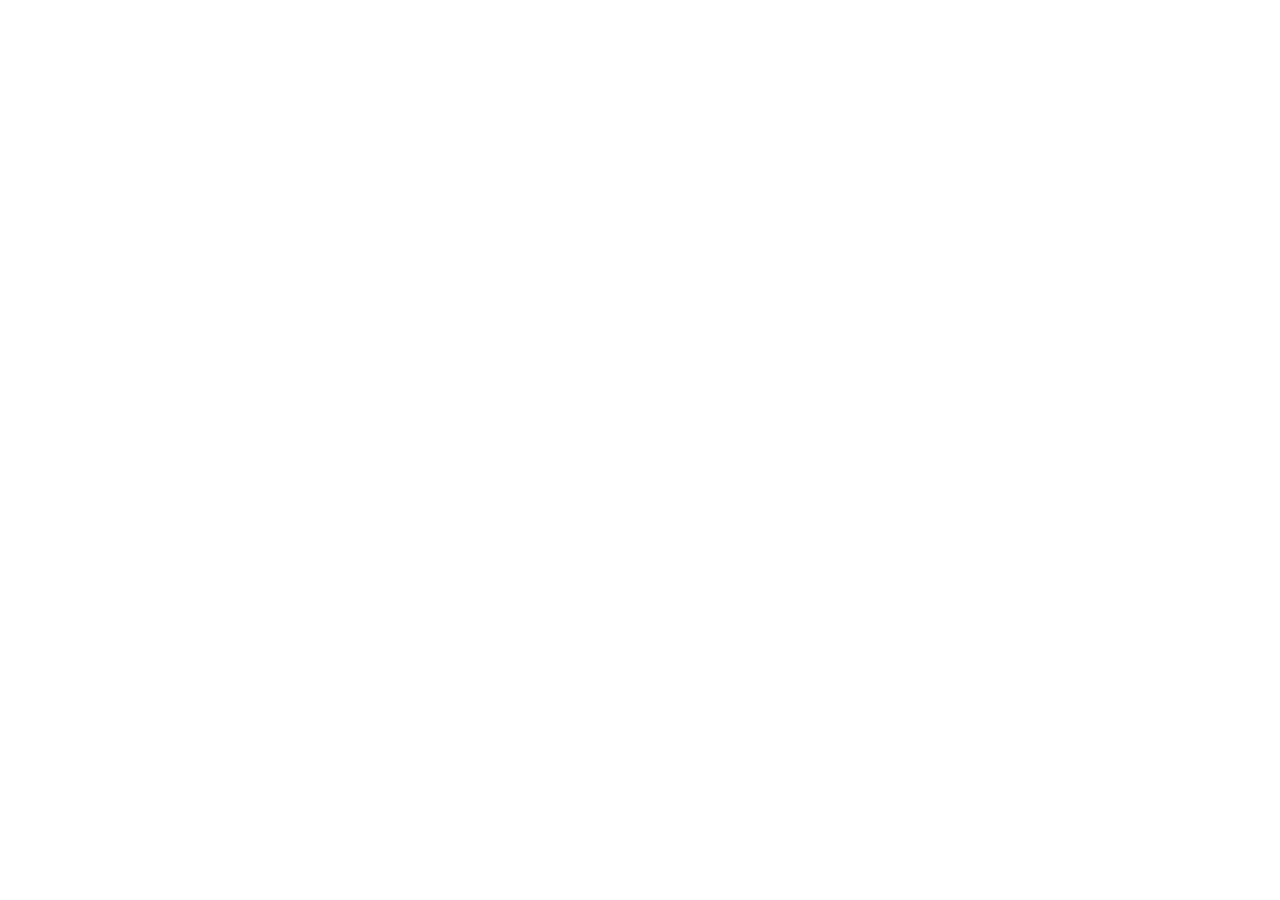
==== src/convy/pages/index.html @ 8018c2a0 "#51: put the index's switch in its header like the other pages" ====
<!doctype html>
<html lang="en">
<head>
<meta charset="utf-8">
<meta name="viewport" content="width=device-width, initial-scale=1">
<title>Runs · convy</title>
<link rel="icon" href="data:image/svg+xml,/*include icon.svg*/">
<style>
/*include base.css*/
.hint { color: var(--muted); font-size: 12.5px; margin: 12px 0 0; }
.group { margin-top: 14px; overflow: hidden; }
.ghead { display: grid; grid-template-columns: minmax(0, 220px) minmax(0, 1fr); gap: 16px; align-items: center; padding: 14px 16px; border-bottom: 1px solid var(--rule); }
.ghead h2 { margin: 0; font: 650 15px/1.3 var(--mono); overflow-wrap: anywhere; }
.sub { display: block; font-size: 12px; color: var(--muted); white-space: nowrap; font-weight: 400; }
.runs { min-width: 0; overflow-x: auto; }
.strip { display: flex; align-items: flex-end; gap: 3px; height: 30px; }
.strip .bar { flex: none; width: 10px; height: 30px; display: flex; align-items: flex-end; border-radius: 2px; background: var(--side); }
.strip .bar.now { outline: 1.5px solid var(--ink); outline-offset: 1px; }
.strip .fill { width: 100%; border-radius: 2px; }
.fill.passing, .key.passing { background: var(--pass); } .fill.flaky, .key.flaky { background: var(--flaky); }
.fill.failing, .key.failing { background: var(--fail); } .fill.none, .key.none { background: var(--none); }
.fill.unfinished { background: transparent; border: 1.5px solid var(--muted); min-height: 6px; }
.strip .brk { flex: none; width: 2px; height: 30px; margin: 0 3px; border-radius: 1px; background: var(--muted); }
.key.line { width: 2px; background: var(--muted); }
.trend { display: grid; grid-template-columns: 22ch 7ch max-content; align-items: end; gap: 0 8px; margin-top: 8px; font-size: 12px; color: var(--muted); white-space: nowrap; }
.trend.first { margin-top: 0; }
.trend .tl { display: contents; }
.trend .tv { color: var(--ink); text-align: right; font-variant-numeric: tabular-nums; }
.strip.thin, .strip.thin .bar, .strip.thin .brk { height: 18px; }
.strip.thin .bar { background: none; }
.strip.thin .fill.unfinished { min-height: 0; background: transparent; }
.fill.value { background: var(--muted); } .fill.cache { background: var(--cache); } .fill.stub { background: var(--rule); }
.group th { white-space: normal; }
.group td { white-space: nowrap; }
.group td.setup { white-space: nowrap; }
@media (max-width: 1100px) { .group td.setup { white-space: normal; overflow-wrap: anywhere; min-width: 11ch; } }
.group th, .group td { padding-left: 9px; padding-right: 9px; }
td.changed { color: var(--focus); } td.changed::before { content: "● "; font-size: 9px; vertical-align: 2px; }
.group tbody tr:last-child td { border-bottom: 0; }
.group .more { display: block; margin: 0; padding: 10px 16px; border-top: 1px solid var(--rule); }
.cmp { position: sticky; bottom: 12px; margin-top: 14px; display: flex; flex-wrap: wrap; align-items: center; gap: 10px; padding: 10px 14px; background: var(--side); border: 1px solid var(--focus); border-radius: 10px; }
.cmp:empty { display: none; }
.cmp code { font-family: var(--mono); background: var(--surface); padding: 3px 8px; border-radius: 6px; overflow-wrap: anywhere; }
@media (max-width: 700px) {
  .ghead { grid-template-columns: 1fr; }
  /* the labels and the legend stay in view as the bars scroll */
  .runs > div { width: max-content; min-width: 100%; }
  .trend { grid-template-columns: max-content; gap: 2px; }
  .trend .tl { display: flex; gap: 8px; position: sticky; left: 0; justify-self: start; }
  .runs .legend { position: sticky; left: 0; max-width: calc(100vw - 66px); }
}
</style>
<script>
/*include base.js*/
</script>
</head>
<body>
<div class="page">
  <header id="head"></header>
  <div id="groups"></div>
  <div class="cmp" id="compare" aria-live="polite"></div>
  <p class="hint" id="hint"></p>
</div>
<script>
// The index: runs grouped by agent, newest first, with a strip of each agent's runs.
const DATA = __DATA__;
const RUNS = 5, BARS = 40;
const RESULT = {passing: "all passed", flaky: "some", failing: "none", none: "no verdict"};
const opened = new Set();  // agents whose older runs show
let picked = [];  // the runs ticked to compare, in the order ticked

function header() {
  const total = DATA.agents.reduce((sum, group) => sum + group.rows.length, 0);
  return el("div", {className: "top"},
    el("div", {}, el("div", {className: "eyebrow"}, "CONVY"), el("h1", {}, "Runs"),
      el("p", {className: "meta"}, total ? `${plural(total, "run")} · ${plural(DATA.agents.length, "agent")}` : "No runs yet. Run convy run <agent> and they appear here.")),
    el("div", {className: "controls"}, statSwitch(draw), themeButton()));
}

// The agent's runs, newest left: a bar per run as high as its pass rate, coloured by its result,
// and a line where the setup changed; under them the same runs' time, tokens and cache share, each
// on its own scale from 0, the newest run's number beside it. The table under it holds the same facts.
function strip(group) {
  const rows = group.rows.slice(0, BARS);
  const lined = bars => bars.flatMap((bar, i) => i && rows[i - 1].changed.length ? [el("span", {className: "brk"}), bar] : [bar]);
  const passes = rows.map((row, i) => {
    const m = row.metrics, rate = m.rate;
    return el("span", {className: i ? "bar" : "bar now", title: `${row.run.short} · ${when(row.run.started)} · ${m.judged ? `${m.passed} of ${m.judged}` : "no verdict"}${STATUS[row.run.status] ? ` · ${STATUS[row.run.status]}` : ""}`},
      el("span", {className: `fill ${row.result}${row.run.status === "finished" ? "" : " unfinished"}`, style: `height: ${rate == null ? 3 : Math.max(3, rate * 30)}px`}));
  });
  const trend = (label, values, unit, fill) => {
    const top = Math.max(0, ...values.filter(v => v != null));
    return el("div", {className: "trend"}, el("span", {className: "tl"}, el("span", {}, label), el("span", {className: "tv"}, unit(values[0]))),
      el("div", {className: "strip thin"}, lined(rows.map((row, i) => el("span", {className: "bar", title: `${row.run.short} · ${when(row.run.started)} · ${label}: ${values[i] == null ? "not reported" : unit(values[i])}`},
        el("span", {className: values[i] == null ? "fill stub" : `fill ${fill}${row.run.status === "finished" ? "" : " unfinished"}`, style: `height: ${values[i] == null || !top ? 2 : Math.max(2, values[i] / top * 18)}px`}))))));
  };
  const shown = group.rows.length > BARS ? el("span", {}, `newest ${BARS} of ${group.rows.length}`) : null;
  const reported = rows.filter(row => row.metrics.cached != null).length;
  const legend = el("div", {className: "legend"}, Object.entries(RESULT).map(([result, word]) => el("span", {}, el("i", {className: `key ${result}`}), word)),
    el("span", {}, el("i", {className: "key line"}), "setup changed"), shown);
  return el("div", {className: "runs", tabindex: "-1"}, el("div", {"aria-hidden": "true"},
    el("div", {className: "trend first"}, el("span", {className: "tl"}, el("span", {}, "Pass rate"), el("span", {className: "tv"}, pct(rows[0].metrics.rate))), el("div", {className: "strip"}, lined(passes))),
    trend(`Time / answer · ${STAT[stat]}`, rows.map(row => chosen(row.metrics.seconds)), secs, "value"),
    trend(`Tokens / attempt · ${STAT[stat]}`, rows.map(row => chosen(row.metrics.tokens)), count, "value"),
    trend("From the cache", rows.map(row => row.metrics.cached), pct, "cache"),
    legend),
    el("span", {className: "sr-only"}, `From the cache: ${pct(rows[0].metrics.cached)} in the newest run; ${reported} of ${plural(rows.length, "run")} report it`));
}

// A setup cell: marked when it differs from the agent's previous run, which the next row holds.
const setupOf = (row, field) => field === "trust" && !row.run.trust ? "—" : String(row.run[field]);
function cell(row, older, field, text) {
  const base = ["user", "judge", "convy"].includes(field) ? "mono setup" : "mono";
  if (!row.changed.includes(field)) return el("td", {className: base}, text);
  const was = field === "scenarios" ? [row.added && `+${row.added}`, row.dropped && `−${row.dropped}`].filter(Boolean).join(" ") + " scenarios" : `was ${setupOf(older, field)}`;
  return el("td", {className: `${base} changed`, title: was}, text);
}

function line(group, row, older) {
  const run = row.run, m = row.metrics, state = STATUS[run.status];
  const box = el("input", {type: "checkbox", checked: picked.includes(row), "aria-label": `Compare run ${run.short}`, "data-id": run.id});
  box.addEventListener("change", () => pick(row, box.checked, run.id));
  return el("tr", {},
    el("td", {}, box),
    el("td", {}, el("a", {className: "mono", href: row.report}, el("strong", {}, run.short)), el("span", {className: "sub"}, when(run.started), state && ` · ${state}`)),
    el("td", {className: "mono"}, run.version || "—"),
    cell(row, older, "scenarios", `${run.scenarios} × ${run.k}`),
    cell(row, older, "user", run.user), cell(row, older, "judge", run.judge), cell(row, older, "convy", run.convy),
    group.trusted && cell(row, older, "trust", setupOf(row, "trust")),
    el("td", {className: "n"}, el("strong", {}, pct(m.rate)), el("span", {className: "sub"}, `${m.passed} of ${m.judged}${notTrusted(m.cut)}`)),
    el("td", {className: "n"}, secs(chosen(m.seconds))), el("td", {className: "n"}, count(chosen(m.tokens))), el("td", {className: "n"}, String(m.errors)));
}

function section(group) {
  const all = opened.has(group.agent), older = group.rows.length - RUNS;
  const rows = all ? group.rows : group.rows.slice(0, RUNS);
  const more = older > 0 && el("button", {className: "more", type: "button"}, all ? "Show fewer runs" : `Show ${plural(older, "older run")}`);
  if (more) more.addEventListener("click", () => { all ? opened.delete(group.agent) : opened.add(group.agent); draw(() => document.querySelector(`section[aria-label="${CSS.escape(group.agent)}"] .more`)); });
  const heads = [  // the last four hold numbers
    "", "Run", "Version", "Scenarios × attempts", "User", "Judge", "convy", group.trusted && "Trust", "Pass rate", `Time / answer · ${STAT[stat]}`, `Tokens / attempt · ${STAT[stat]}`, "Errors"].filter(h => h !== false);
  return el("section", {className: "panel group", "aria-label": group.agent},
    el("div", {className: "ghead"}, el("div", {}, el("h2", {}, group.agent), el("span", {className: "sub"}, `${plural(group.rows.length, "run")} · last ${when(group.rows[0].run.started)}`)), strip(group)),
    el("div", {className: "scroll"}, el("table", {},
      el("thead", {}, el("tr", {}, heads.map((h, i) => el("th", {className: i >= heads.length - 4 ? "n" : null, "aria-label": h || "Compare"}, h)))),
      el("tbody", {}, rows.map((row, i) => line(group, row, group.rows[i + 1]))))),
    more);
}

// Two ticked runs give the command that compares them, the older first; a third replaces the first.
function pick(row, on, id) {
  picked = picked.filter(r => r !== row);
  if (on) picked.push(row);
  if (picked.length > 2) picked.shift();
  draw(() => document.querySelector(`input[data-id="${CSS.escape(id)}"]`));
}
function compareBar() {
  const bar = document.getElementById("compare");
  if (picked.length < 2) return bar.replaceChildren();
  const [older, newer] = [...picked].sort((a, b) => b.order - a.order);
  const command = `convy compare ${older.run.id} ${newer.run.id}`;
  const code = el("code", {}, command);
  const copy = el("button", {className: "theme", type: "button"}, "Copy");
  copy.addEventListener("click", async () => {
    try { await navigator.clipboard.writeText(command); copy.textContent = "Copied"; setTimeout(() => { copy.textContent = "Copy"; }, 2000); }
    catch { getSelection().selectAllChildren(code); copy.textContent = "Select and copy"; setTimeout(() => { copy.textContent = "Copy"; }, 2000); }  // no clipboard here: the command is selected to copy by hand
  });
  bar.replaceChildren(el("span", {}, "Compare them:"), code, copy);
}

// Redraws everything, then puts back the sideways scroll and the focus (find() gives the element to focus).
function draw(find) {
  const groups = document.getElementById("groups");
  const left = [...groups.querySelectorAll(".scroll")].map(div => div.scrollLeft);
  groups.replaceChildren(...(DATA.agents.length ? DATA.agents.map(section) : [el("p", {className: "empty"}, "Nothing to list.")]));
  groups.querySelectorAll(".scroll").forEach((div, i) => { div.scrollLeft = left[i] || 0; });
  compareBar();
  if (find) find()?.focus();
}

document.getElementById("head").replaceChildren(header());
document.getElementById("hint").textContent = "Tick two runs to compare them, or run: convy compare <before> <after>";
draw();
</script>
</body>
</html>
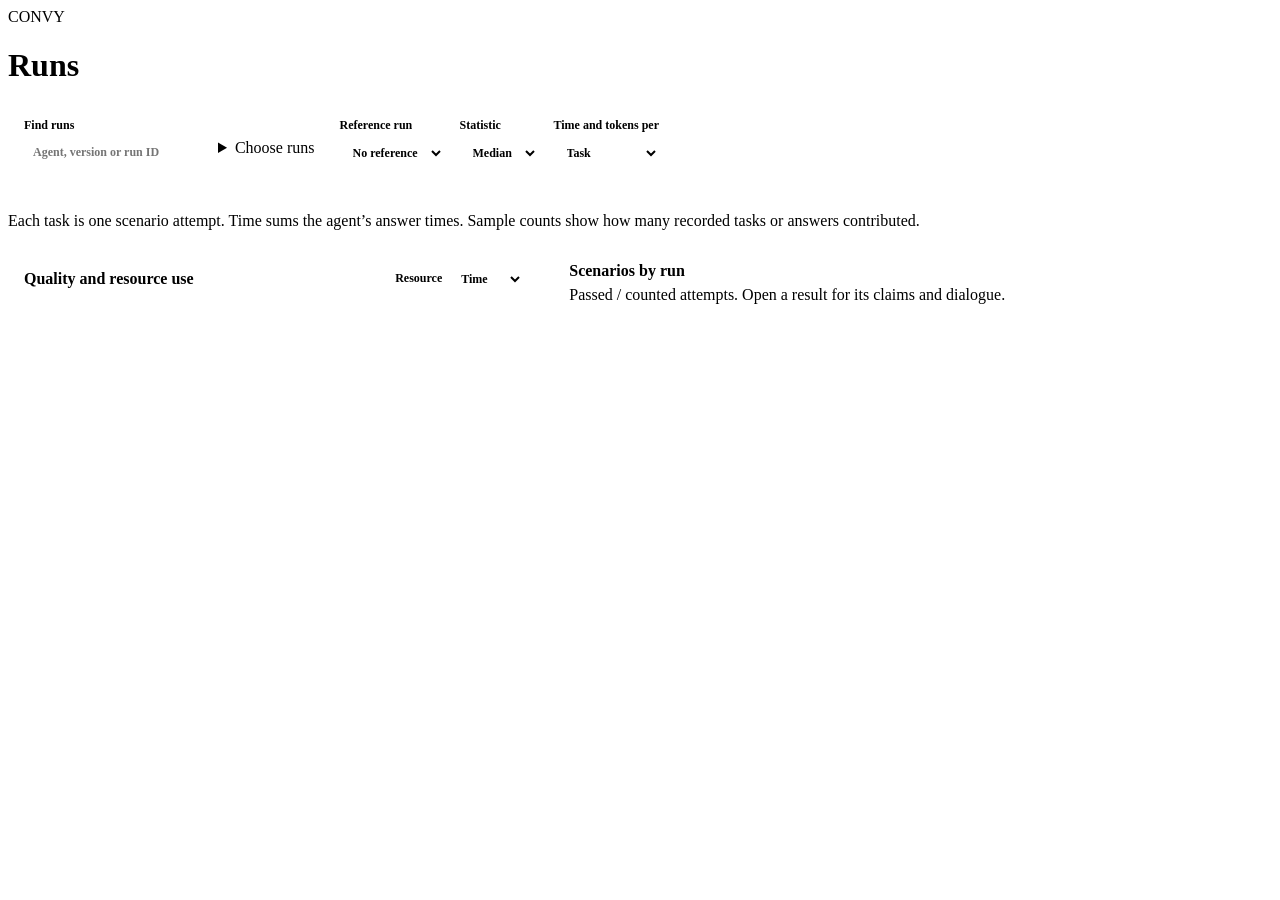
==== commit 5e495153: "#48: compare all runs in one report workspace" ====
--- a/src/convy/pages/index.html
+++ b/src/convy/pages/index.html
@@ -7,47 +7,69 @@
 <link rel="icon" href="data:image/svg+xml,/*include icon.svg*/">
 <style>
 /*include base.css*/
-.hint { color: var(--muted); font-size: 12.5px; margin: 12px 0 0; }
-.group { margin-top: 14px; overflow: hidden; }
-.ghead { display: grid; grid-template-columns: minmax(0, 220px) minmax(0, 1fr); gap: 16px; align-items: center; padding: 14px 16px; border-bottom: 1px solid var(--rule); }
-.ghead h2 { margin: 0; font: 650 15px/1.3 var(--mono); overflow-wrap: anywhere; }
-.sub { display: block; font-size: 12px; color: var(--muted); white-space: nowrap; font-weight: 400; }
-.runs { min-width: 0; overflow-x: auto; }
-.strip { display: flex; align-items: flex-end; gap: 3px; height: 30px; }
-.strip .bar { flex: none; width: 10px; height: 30px; display: flex; align-items: flex-end; border-radius: 2px; background: var(--side); }
-.strip .bar.now { outline: 1.5px solid var(--ink); outline-offset: 1px; }
-.strip .fill { width: 100%; border-radius: 2px; }
-.fill.passing, .key.passing { background: var(--pass); } .fill.flaky, .key.flaky { background: var(--flaky); }
-.fill.failing, .key.failing { background: var(--fail); } .fill.none, .key.none { background: var(--none); }
-.fill.unfinished { background: transparent; border: 1.5px solid var(--muted); min-height: 6px; }
-.strip .brk { flex: none; width: 2px; height: 30px; margin: 0 3px; border-radius: 1px; background: var(--muted); }
-.key.line { width: 2px; background: var(--muted); }
-.trend { display: grid; grid-template-columns: 22ch 7ch max-content; align-items: end; gap: 0 8px; margin-top: 8px; font-size: 12px; color: var(--muted); white-space: nowrap; }
-.trend.first { margin-top: 0; }
-.trend .tl { display: contents; }
-.trend .tv { color: var(--ink); text-align: right; font-variant-numeric: tabular-nums; }
-.strip.thin, .strip.thin .bar, .strip.thin .brk { height: 18px; }
-.strip.thin .bar { background: none; }
-.strip.thin .fill.unfinished { min-height: 0; background: transparent; }
-.fill.value { background: var(--muted); } .fill.cache { background: var(--cache); } .fill.stub { background: var(--rule); }
-.group th { white-space: normal; }
-.group td { white-space: nowrap; }
-.group td.setup { white-space: nowrap; }
-@media (max-width: 1100px) { .group td.setup { white-space: normal; overflow-wrap: anywhere; min-width: 11ch; } }
-.group th, .group td { padding-left: 9px; padding-right: 9px; }
-td.changed { color: var(--focus); } td.changed::before { content: "● "; font-size: 9px; vertical-align: 2px; }
-.group tbody tr:last-child td { border-bottom: 0; }
-.group .more { display: block; margin: 0; padding: 10px 16px; border-top: 1px solid var(--rule); }
-.cmp { position: sticky; bottom: 12px; margin-top: 14px; display: flex; flex-wrap: wrap; align-items: center; gap: 10px; padding: 10px 14px; background: var(--side); border: 1px solid var(--focus); border-radius: 10px; }
-.cmp:empty { display: none; }
-.cmp code { font-family: var(--mono); background: var(--surface); padding: 3px 8px; border-radius: 6px; overflow-wrap: anywhere; }
-@media (max-width: 700px) {
-  .ghead { grid-template-columns: 1fr; }
-  /* the labels and the legend stay in view as the bars scroll */
-  .runs > div { width: max-content; min-width: 100%; }
-  .trend { grid-template-columns: max-content; gap: 2px; }
-  .trend .tl { display: flex; gap: 8px; position: sticky; left: 0; justify-self: start; }
-  .runs .legend { position: sticky; left: 0; max-width: calc(100vw - 66px); }
+.toolbar, .panelhead { display: flex; flex-wrap: wrap; align-items: end; gap: 10px 16px; }
+.toolbar { padding: 12px 16px; }
+.toolbar label, .panelhead label { display: grid; gap: 3px; min-width: 0; color: var(--muted); font-size: 12px; font-weight: 600; }
+.toolbar select, .panelhead select, .toolbar input[type=search], .choose summary {
+  max-width: 100%; height: 34px; padding: 5px 9px; background: var(--surface); color: var(--ink);
+  border: 1px solid var(--rule); border-radius: 7px; font: 14px var(--sans);
+}
+#reference { max-width: min(280px, 100%); }
+summary, select { cursor: pointer; }
+a { color: var(--focus); text-underline-offset: 3px; }
+.choose { position: relative; }
+.choose summary { align-content: center; }
+.choices { position: absolute; z-index: 4; top: calc(100% + 4px); left: 0; width: max-content; max-width: min(420px, 76vw);
+  max-height: 320px; overflow: auto; padding: 8px; background: var(--surface); border: 1px solid var(--rule); border-radius: 8px; }
+.choices label { display: flex; align-items: baseline; padding: 4px; font: 13px var(--mono); overflow-wrap: anywhere; cursor: pointer; color: var(--ink); }
+input[type=checkbox] { accent-color: var(--focus); }
+#scope { margin: 14px 0 7px; font-size: 13px; color: var(--muted); }
+.runlist { overflow: hidden; }
+.runlist td { white-space: nowrap; font-variant-numeric: tabular-nums; }
+.runlist small, .matrix small { display: block; font-size: 12px; color: var(--muted); font-weight: 400; }
+thead { background: var(--side); }
+tbody tr:last-child > * { border-bottom: 0; }
+th button { padding: 3px 0; background: transparent; border: 0; cursor: pointer; font: inherit; color: inherit; }
+th button:hover { text-decoration: underline; }
+th[aria-sort] button { color: var(--ink); }
+.runlist .identity { white-space: normal; min-width: 135px; overflow-wrap: anywhere; }
+.identity a { font: 650 14px var(--mono); }
+.identity small { font-family: var(--mono); }
+.runlist .refrow { box-shadow: inset 3px 0 var(--focus); }
+.setup dl { margin: 6px 0 0; font-size: 12px; display: grid; grid-template-columns: max-content minmax(90px,1fr); gap: 2px 8px; }
+.setup dt { color: var(--muted); }
+.setup dd { margin: 0; white-space: normal; overflow-wrap: anywhere; }
+.runlist .reason { white-space: normal; min-width: 14ch; max-width: 24ch; }
+.panels { display: grid; grid-template-columns: minmax(300px, .85fr) minmax(0, 1.15fr); gap: 14px; align-items: start; margin-top: 18px; }
+.panels section { min-width: 0; overflow: hidden; }
+.panelhead { align-items: center; justify-content: space-between; padding: 14px 16px 6px; }
+.panelhead h2 { font-size: 16px; margin: 0; }
+.panelhead label { display: flex; align-items: center; gap: 6px; }
+.panels .hint { margin: 0; padding: 0 16px 10px; }
+#plot svg { display: block; width: 100%; height: 218px; }
+#plot line { stroke: var(--rule); }
+#plot text { fill: var(--muted); font: 12px var(--sans); }
+#plot .point { fill: var(--focus); stroke: var(--surface); stroke-width: 1.5; }
+#plot .refpoint { fill: var(--surface); stroke: var(--focus); stroke-width: 2.5; }
+#plot a:focus .point, #plot a:hover .point { stroke: var(--ink); stroke-width: 3; }
+#plot .idlabel { font: 11px var(--mono); fill: var(--ink); paint-order: stroke; stroke: var(--surface); stroke-width: 3; }
+.matrix tbody th, .matrix thead th:first-child { position: sticky; left: 0; z-index: 1; background: var(--surface); border-right: 1px solid var(--rule); }
+.matrix tbody th { font-family: var(--mono); color: var(--ink); white-space: normal; overflow-wrap: anywhere; min-width: 120px; max-width: 240px; }
+.matrix td { padding: 5px; text-align: center; font-variant-numeric: tabular-nums; }
+.matrix thead th:not(:first-child) { text-align: center; }
+.cell { display: block; min-width: 82px; padding: 4px 6px; border-radius: 5px; font-weight: 600; text-decoration: none; }
+.cell:hover { text-decoration: underline; }
+.cell.passing { background: var(--pass-bg); color: var(--pass); }
+.cell.failing { background: var(--fail-bg); color: var(--fail); }
+.cell.flaky { background: var(--flaky-bg); color: var(--flaky); }
+.cell.none { background: var(--none-bg); color: var(--none); }
+.empty { margin: 0; }
+@media (max-width: 960px) { .panels { grid-template-columns: minmax(0, 1fr); } }
+@media (max-width: 600px) {
+  .toolbar { gap: 8px; }
+  .toolbar > label { flex: 1 1 135px; }
+  .toolbar input[type=search] { width: 100%; }
+  .choices { position: static; }
 }
 </style>
 <script>
@@ -55,131 +77,240 @@
 </script>
 </head>
 <body>
-<div class="page">
-  <header id="head"></header>
-  <div id="groups"></div>
-  <div class="cmp" id="compare" aria-live="polite"></div>
-  <p class="hint" id="hint"></p>
-</div>
+<main class="page">
+  <header class="top">
+    <div><div class="eyebrow">CONVY</div><h1>Runs</h1><p id="summary" class="meta"></p></div>
+    <div id="theme"></div>
+  </header>
+  <div id="workspace">
+    <div class="toolbar panel" aria-label="Workspace settings" role="group">
+      <label>Find runs<input id="search" type="search" placeholder="Agent, version or run ID"></label>
+      <details class="choose" id="choose"><summary>Choose runs</summary><div class="choices" id="choices"></div></details>
+      <label>Reference run<select id="reference"><option value="">No reference</option></select></label>
+      <label>Statistic<select id="stat"><option value="p50">Median</option><option value="mean">Mean</option></select></label>
+      <label>Time and tokens per<select id="unit"><option value="task">Task</option><option value="answer">Answer</option></select></label>
+    </div>
+    <p id="scope" role="status"></p>
+    <div class="runlist panel"><div class="scroll" tabindex="0" role="region" aria-label="Run measurements"><table aria-label="Run measurements"><thead id="columns"></thead><tbody id="rows"></tbody></table></div></div>
+    <p class="hint">Each task is one scenario attempt. Time sums the agent’s answer times. Sample counts show how many recorded tasks or answers contributed.</p>
+    <div class="panels">
+      <section class="panel" aria-labelledby="plothead">
+        <div class="panelhead"><h2 id="plothead">Quality and resource use</h2>
+          <label>Resource<select id="resource"><option value="seconds">Time</option><option value="tokens">Tokens</option></select></label></div>
+        <p class="hint" id="plotnote"></p>
+        <div id="plot"></div>
+      </section>
+      <section class="panel" aria-labelledby="matrixhead">
+        <div class="panelhead"><h2 id="matrixhead">Scenarios by run</h2></div>
+        <p class="hint">Passed / counted attempts. Open a result for its claims and dialogue.</p>
+        <div class="scroll" tabindex="0" role="region" aria-label="Scenario results"><table class="matrix" id="matrix" aria-label="Scenario results by run"></table></div>
+      </section>
+    </div>
+  </div>
+</main>
 <script>
-// The index: runs grouped by agent, newest first, with a strip of each agent's runs.
 const DATA = __DATA__;
-const RUNS = 5, BARS = 40;
-const RESULT = {passing: "all passed", flaky: "some", failing: "none", none: "no verdict"};
-const opened = new Set();  // agents whose older runs show
-let picked = [];  // the runs ticked to compare, in the order ticked
+const $ = id => document.getElementById(id);
+const rows = DATA.rows;
+const excluded = new Set();
+const identity = row => [row.run.agent, row.run.version, row.run.short].filter(Boolean).join(" · ");
+const number = new Intl.NumberFormat("en", {maximumSignificantDigits: 8});
+const planned = row => row.run.scenarios * row.run.k;
+const unit = () => $("unit").value;
+const statistic = () => $("stat").selectedOptions[0].text;
+function spread(row, metric) {
+  if (metric === "tools") return row.numbers.tool_calls;
+  return row.numbers[(unit() === "task" ? "attempt_" : "") + metric];
+}
+const value = (row, metric) => spread(row, metric)?.[$("stat").value] ?? null;
+function measurement(row, metric) {
+  const data = spread(row, metric), n = value(row, metric);
+  const population = metric === "tools" ? "task" : unit();
+  const total = population === "task" ? row.numbers.attempts : row.numbers.seconds?.n ?? 0;
+  return el("td", {className: "n"}, el("strong", {title: n == null ? "No measurements" : String(n)},
+    n == null ? "—" : number.format(n) + (metric === "seconds" ? " s" : "")),
+    el("small", {}, `${data?.n ?? 0}/${plural(total, population)}`));
+}
+function setupCell(row) {
+  return el("td", {className: "setup"}, el("details", {},
+    el("summary", {}, `Setup ${row.setup + 1}`),
+    el("dl", {}, Object.entries(DATA.setups[row.setup]).map(([name, n]) => [el("dt", {}, name), el("dd", {}, n === "" ? "Not recorded" : String(n))]))),
+    el("small", {}, `${plural(row.run.scenarios, "scenario")} × ${row.run.k}`));
+}
 
-function header() {
-  const total = DATA.agents.reduce((sum, group) => sum + group.rows.length, 0);
-  return el("div", {className: "top"},
-    el("div", {}, el("div", {className: "eyebrow"}, "CONVY"), el("h1", {}, "Runs"),
-      el("p", {className: "meta"}, total ? `${plural(total, "run")} · ${plural(DATA.agents.length, "agent")}` : "No runs yet. Run convy run <agent> and they appear here.")),
-    el("div", {className: "controls"}, statSwitch(draw), themeButton()));
+function difference(row, reference) {
+  if (row === reference) return "Reference";
+  const setup = DATA.setups[row.setup], base = DATA.setups[reference.setup];
+  const changed = Object.keys(setup).filter(key => setup[key] !== base[key]);
+  if (changed.length) return "Different " + changed.map(key => key.toLowerCase()).join(", ");
+  if (!row.quality_ready || !reference.quality_ready) return "Incomplete evaluation";
+  if (row.rate == null || reference.rate == null) return "No verdict";
+  const points = (row.rate - reference.rate) * 100;
+  return (points > 0 ? "+" : "") + number.format(points) + " pp";
 }
 
-// The agent's runs, newest left: a bar per run as high as its pass rate, coloured by its result,
-// and a line where the setup changed; under them the same runs' time, tokens and cache share, each
-// on its own scale from 0, the newest run's number beside it. The table under it holds the same facts.
-function strip(group) {
-  const rows = group.rows.slice(0, BARS);
-  const lined = bars => bars.flatMap((bar, i) => i && rows[i - 1].changed.length ? [el("span", {className: "brk"}), bar] : [bar]);
-  const passes = rows.map((row, i) => {
-    const m = row.metrics, rate = m.rate;
-    return el("span", {className: i ? "bar" : "bar now", title: `${row.run.short} · ${when(row.run.started)} · ${m.judged ? `${m.passed} of ${m.judged}` : "no verdict"}${STATUS[row.run.status] ? ` · ${STATUS[row.run.status]}` : ""}`},
-      el("span", {className: `fill ${row.result}${row.run.status === "finished" ? "" : " unfinished"}`, style: `height: ${rate == null ? 3 : Math.max(3, rate * 30)}px`}));
+const order = {key: "started", direction: -1};
+const sortValues = {
+  run: row => identity(row),
+  started: row => Date.parse(row.run.started),
+  progress: row => row.numbers.attempts / (planned(row) || 1),
+  rate: row => row.rate,
+  seconds: row => value(row, "seconds"),
+  tokens: row => value(row, "tokens"),
+  tools: row => value(row, "tools"),
+  setup: row => row.setup + 1,
+};
+function sortRows(a, b) {
+  const get = sortValues[order.key], x = get(a), y = get(b);
+  if (x == null || y == null) return Number(x == null) - Number(y == null);
+  return order.direction * (typeof x === "string" ? x.localeCompare(y) : x - y);
+}
+function sortHead(key, name) {
+  const active = key === order.key;
+  const button = el("button", {type: "button", "data-sort": key}, name,
+    active && el("span", {"aria-hidden": "true"}, order.direction > 0 ? " ↑" : " ↓"));
+  button.onclick = () => {
+    order.direction = active ? -order.direction : key === "started" || key === "rate" ? -1 : 1;
+    order.key = key;
+    draw();
+    $("columns").querySelector(`[data-sort="${key}"]`).focus();
+  };
+  return el("th", {scope: "col", className: ["rate","progress","seconds","tokens","tools"].includes(key) ? "n" : "",
+    "aria-sort": active ? (order.direction > 0 ? "ascending" : "descending") : null}, button);
+}
+function table(list, reference) {
+  const columns = [sortHead("run","Run"), sortHead("started","Started"), sortHead("progress","Progress"),
+    sortHead("rate","Passed"), reference && el("th", {scope: "col"}, "Observed difference"),
+    sortHead("seconds", `Time / ${unit()}`), sortHead("tokens", `Tokens / ${unit()}`), sortHead("tools","Tools / task"), sortHead("setup","Evaluation")];
+  $("columns").replaceChildren(el("tr", {}, columns));
+  $("rows").replaceChildren(...list.map(row => el("tr", {className: row === reference ? "refrow" : ""},
+    el("td", {className: "identity"}, el("a", {href: row.report, title: row.run.id, "aria-label": `Open report for ${identity(row)}`}, row.run.agent),
+      el("small", {}, [row.run.version, row.run.short].filter(Boolean).join(" · "))),
+    el("td", {}, el("time", {dateTime: row.run.started, title: row.run.started}, when(row.run.started)),
+      el("small", {}, row.run.status)),
+    el("td", {className: "n"}, `${row.numbers.attempts}/${planned(row)}`, el("small", {}, "recorded"),
+      row.errors > 0 && el("small", {}, plural(row.errors, "error")),
+      row.run.unreadable > 0 && el("small", {}, `${row.run.unreadable} unreadable`)),
+    el("td", {className: "n"}, el("strong", {}, pct(row.rate)), el("small", {}, `${row.passed}/${row.judged} counted`)),
+    reference && el("td", {className: "reason"}, difference(row, reference)),
+    ...["seconds","tokens","tools"].map(metric => measurement(row, metric)), setupCell(row))));
+  if (!list.length) $("rows").append(el("tr", {}, el("td", {colSpan: columns.filter(Boolean).length, className: "empty"}, "No runs in scope. Clear the search or include a run.")));
+}
+
+function svg(tag, attrs, text) {
+  const node = document.createElementNS("http://www.w3.org/2000/svg", tag);
+  for (const [key, val] of Object.entries(attrs)) node.setAttribute(key, val);
+  if (text != null) node.textContent = text;
+  return node;
+}
+function scatter(list, reference) {
+  const key = $("resource").value, time = key === "seconds";
+  const points = list.filter(row => row.rate != null && value(row, key) != null);
+  const label = `${statistic()} ${time ? "time (s)" : "tokens"} / ${unit()}`;
+  const caption = [`${points.length} of ${plural(list.length, "run")} measured`];
+  if (points.includes(reference)) caption.push("Outlined point = reference");
+  $("plotnote").textContent = caption.join(" · ");
+  if (!points.length) {
+    $("plot").replaceChildren(el("p", {className: "empty"}, "No run in scope has both a verdict and this measurement."));
+    return;
+  }
+  const width = $("plot").clientWidth, left = 51, right = width - 30;
+  const scale = axis(points.reduce((top, row) => Math.max(top, value(row, key)), 0));
+  const x = n => left + (right - left) * n / (scale.top || 1), y = rate => 163 - 130 * rate;
+  const graph = svg("svg", {viewBox: `0 0 ${width} 218`, role: "group", "aria-label": `Passing attempts versus ${label}`});
+  graph.append(svg("text", {x: left, y: 17}, "Passing attempts"));
+  for (const p of [0, .25, .5, .75, 1]) {
+    graph.append(svg("line", {x1: left, x2: right, y1: y(p), y2: y(p)}),
+      svg("text", {x: left - 8, y: y(p) + 4, "text-anchor": "end"}, pct(p)));
+  }
+  for (const tick of scale.ticks) {
+    graph.append(svg("line", {x1: x(tick), x2: x(tick), y1: y(0), y2: y(0) + 4}),
+      svg("text", {x: x(tick), y: 184, "text-anchor": "middle"}, number.format(tick)));
+  }
+  graph.append(svg("text", {x: (left + right) / 2, y: 205, "text-anchor": "middle"}, label));
+  const labels = [];
+  for (const row of points) {
+    const n = value(row, key), cx = x(n), cy = y(row.rate);
+    const description = `${identity(row)} · ${row.passed}/${row.judged} passed · ${label} ${number.format(n)}`;
+    const link = svg("a", {href: row.report, "aria-label": description});
+    link.append(svg("title", {}, description), svg("circle", {cx, cy, r: row === reference ? 8 : 5,
+      class: row === reference ? "point refpoint" : "point"}));
+    // Keep overlapping points at their measured coordinates. Every value also has a table row.
+    const span = row.run.short.length * 7 + 8;
+    const lx = cx + span > right ? cx - span : cx + 8;
+    if (labels.every(([a, b, h]) => Math.abs(h - cy) > 14 || a > lx + span || b < lx)) {
+      link.append(svg("text", {x: lx, y: cy - 6, class: "idlabel"}, row.run.short));
+      labels.push([lx, lx + span, cy]);
+    }
+    graph.append(link);
+  }
+  $("plot").replaceChildren(graph);
+}
+function matrix(list) {
+  const scenarios = new Map();
+  for (const row of list) {
+    for (const cell of row.scenarios) {
+      if (!scenarios.has(cell.id)) scenarios.set(cell.id, new Map());
+      scenarios.get(cell.id).set(row, cell);
+    }
+  }
+  const headings = list.map(row => el("th", {scope: "col"}, row.run.short,
+    el("small", {}, [row.run.agent, row.run.version].filter(Boolean).join(" · "))));
+  const head = el("thead", {}, el("tr", {}, el("th", {scope: "col"}, "Scenario"), headings));
+  const body = el("tbody");
+  for (const id of [...scenarios.keys()].sort()) {
+    const cells = scenarios.get(id);
+    const edited = new Set([...cells.values()].map(cell => cell.revision)).size > 1;
+    body.append(el("tr", {}, el("th", {scope: "row"}, id),
+      list.map(row => {
+        const c = cells.get(row);
+        if (!c) return el("td", {className: "muted"}, "Absent");
+        const result = !c.judged ? "none" : !c.passed ? "failing" : c.passed === c.judged ? "passing" : "flaky";
+        const outcome = c.judged ? `${c.passed}/${c.judged}` : "No verdict";
+        return el("td", {}, el("a", {className: "cell " + result, href: row.report + "#" + new URLSearchParams({id}),
+          "aria-label": `${id}, ${identity(row)}, ${outcome}, ${c.recorded} recorded${edited ? ", revision " + c.revision : ""}`},
+          outcome, edited && el("small", {}, `Revision ${c.revision}`),
+          c.recorded < row.run.k && el("small", {}, `${c.recorded}/${row.run.k} recorded`)));
+      })));
+  }
+  if (!scenarios.size) body.append(el("tr", {}, el("td", {className: "empty", colSpan: list.length + 1}, "No scenarios in scope.")));
+  $("matrix").replaceChildren(head, body);
+}
+
+let shown = [], reference = null;
+function draw() {
+  const query = $("search").value.trim().toLowerCase();
+  shown = rows.filter(row => !excluded.has(row) && [identity(row), row.run.id].join(" ").toLowerCase().includes(query)).sort(sortRows);
+  reference = shown.find(row => row.report === $("reference").value);
+  const setupCount = new Set(shown.map(row => row.setup)).size;
+  $("scope").textContent = `${shown.length} of ${plural(rows.length, "run")} in scope · ${plural(setupCount, "recorded setup")}`
+    + ($("reference").value && !reference ? " · Reference is outside this scope" : "");
+  table(shown, reference);
+  scatter(shown, reference);
+  matrix(shown);
+}
+$("theme").append(themeButton());
+$("summary").textContent = rows.length
+  ? `${plural(rows.length, "run")} · ${plural(new Set(rows.map(row => row.run.agent)).size, "agent")}`
+  : "No runs yet. Run convy run <agent> to record the first one.";
+$("workspace").hidden = !rows.length;
+if (rows.length) {
+  for (const row of rows) {
+    const use = el("input", {type: "checkbox", checked: true});
+    use.onchange = () => { if (use.checked) excluded.delete(row); else excluded.add(row); draw(); };
+    $("choices").append(el("label", {}, use, identity(row)));
+    $("reference").append(el("option", {value: row.report}, identity(row)));
+  }
+  $("choose").addEventListener("keydown", e => {
+    if (e.key === "Escape") { $("choose").open = false; $("choose").querySelector("summary").focus(); }
   });
-  const trend = (label, values, unit, fill) => {
-    const top = Math.max(0, ...values.filter(v => v != null));
-    return el("div", {className: "trend"}, el("span", {className: "tl"}, el("span", {}, label), el("span", {className: "tv"}, unit(values[0]))),
-      el("div", {className: "strip thin"}, lined(rows.map((row, i) => el("span", {className: "bar", title: `${row.run.short} · ${when(row.run.started)} · ${label}: ${values[i] == null ? "not reported" : unit(values[i])}`},
-        el("span", {className: values[i] == null ? "fill stub" : `fill ${fill}${row.run.status === "finished" ? "" : " unfinished"}`, style: `height: ${values[i] == null || !top ? 2 : Math.max(2, values[i] / top * 18)}px`}))))));
-  };
-  const shown = group.rows.length > BARS ? el("span", {}, `newest ${BARS} of ${group.rows.length}`) : null;
-  const reported = rows.filter(row => row.metrics.cached != null).length;
-  const legend = el("div", {className: "legend"}, Object.entries(RESULT).map(([result, word]) => el("span", {}, el("i", {className: `key ${result}`}), word)),
-    el("span", {}, el("i", {className: "key line"}), "setup changed"), shown);
-  return el("div", {className: "runs", tabindex: "-1"}, el("div", {"aria-hidden": "true"},
-    el("div", {className: "trend first"}, el("span", {className: "tl"}, el("span", {}, "Pass rate"), el("span", {className: "tv"}, pct(rows[0].metrics.rate))), el("div", {className: "strip"}, lined(passes))),
-    trend(`Time / answer · ${STAT[stat]}`, rows.map(row => chosen(row.metrics.seconds)), secs, "value"),
-    trend(`Tokens / attempt · ${STAT[stat]}`, rows.map(row => chosen(row.metrics.tokens)), count, "value"),
-    trend("From the cache", rows.map(row => row.metrics.cached), pct, "cache"),
-    legend),
-    el("span", {className: "sr-only"}, `From the cache: ${pct(rows[0].metrics.cached)} in the newest run; ${reported} of ${plural(rows.length, "run")} report it`));
-}
-
-// A setup cell: marked when it differs from the agent's previous run, which the next row holds.
-const setupOf = (row, field) => field === "trust" && !row.run.trust ? "—" : String(row.run[field]);
-function cell(row, older, field, text) {
-  const base = ["user", "judge", "convy"].includes(field) ? "mono setup" : "mono";
-  if (!row.changed.includes(field)) return el("td", {className: base}, text);
-  const was = field === "scenarios" ? [row.added && `+${row.added}`, row.dropped && `−${row.dropped}`].filter(Boolean).join(" ") + " scenarios" : `was ${setupOf(older, field)}`;
-  return el("td", {className: `${base} changed`, title: was}, text);
-}
-
-function line(group, row, older) {
-  const run = row.run, m = row.metrics, state = STATUS[run.status];
-  const box = el("input", {type: "checkbox", checked: picked.includes(row), "aria-label": `Compare run ${run.short}`, "data-id": run.id});
-  box.addEventListener("change", () => pick(row, box.checked, run.id));
-  return el("tr", {},
-    el("td", {}, box),
-    el("td", {}, el("a", {className: "mono", href: row.report}, el("strong", {}, run.short)), el("span", {className: "sub"}, when(run.started), state && ` · ${state}`)),
-    el("td", {className: "mono"}, run.version || "—"),
-    cell(row, older, "scenarios", `${run.scenarios} × ${run.k}`),
-    cell(row, older, "user", run.user), cell(row, older, "judge", run.judge), cell(row, older, "convy", run.convy),
-    group.trusted && cell(row, older, "trust", setupOf(row, "trust")),
-    el("td", {className: "n"}, el("strong", {}, pct(m.rate)), el("span", {className: "sub"}, `${m.passed} of ${m.judged}${notTrusted(m.cut)}`)),
-    el("td", {className: "n"}, secs(chosen(m.seconds))), el("td", {className: "n"}, count(chosen(m.tokens))), el("td", {className: "n"}, String(m.errors)));
-}
-
-function section(group) {
-  const all = opened.has(group.agent), older = group.rows.length - RUNS;
-  const rows = all ? group.rows : group.rows.slice(0, RUNS);
-  const more = older > 0 && el("button", {className: "more", type: "button"}, all ? "Show fewer runs" : `Show ${plural(older, "older run")}`);
-  if (more) more.addEventListener("click", () => { all ? opened.delete(group.agent) : opened.add(group.agent); draw(() => document.querySelector(`section[aria-label="${CSS.escape(group.agent)}"] .more`)); });
-  const heads = [  // the last four hold numbers
-    "", "Run", "Version", "Scenarios × attempts", "User", "Judge", "convy", group.trusted && "Trust", "Pass rate", `Time / answer · ${STAT[stat]}`, `Tokens / attempt · ${STAT[stat]}`, "Errors"].filter(h => h !== false);
-  return el("section", {className: "panel group", "aria-label": group.agent},
-    el("div", {className: "ghead"}, el("div", {}, el("h2", {}, group.agent), el("span", {className: "sub"}, `${plural(group.rows.length, "run")} · last ${when(group.rows[0].run.started)}`)), strip(group)),
-    el("div", {className: "scroll"}, el("table", {},
-      el("thead", {}, el("tr", {}, heads.map((h, i) => el("th", {className: i >= heads.length - 4 ? "n" : null, "aria-label": h || "Compare"}, h)))),
-      el("tbody", {}, rows.map((row, i) => line(group, row, group.rows[i + 1]))))),
-    more);
-}
-
-// Two ticked runs give the command that compares them, the older first; a third replaces the first.
-function pick(row, on, id) {
-  picked = picked.filter(r => r !== row);
-  if (on) picked.push(row);
-  if (picked.length > 2) picked.shift();
-  draw(() => document.querySelector(`input[data-id="${CSS.escape(id)}"]`));
-}
-function compareBar() {
-  const bar = document.getElementById("compare");
-  if (picked.length < 2) return bar.replaceChildren();
-  const [older, newer] = [...picked].sort((a, b) => b.order - a.order);
-  const command = `convy compare ${older.run.id} ${newer.run.id}`;
-  const code = el("code", {}, command);
-  const copy = el("button", {className: "theme", type: "button"}, "Copy");
-  copy.addEventListener("click", async () => {
-    try { await navigator.clipboard.writeText(command); copy.textContent = "Copied"; setTimeout(() => { copy.textContent = "Copy"; }, 2000); }
-    catch { getSelection().selectAllChildren(code); copy.textContent = "Select and copy"; setTimeout(() => { copy.textContent = "Copy"; }, 2000); }  // no clipboard here: the command is selected to copy by hand
-  });
-  bar.replaceChildren(el("span", {}, "Compare them:"), code, copy);
-}
-
-// Redraws everything, then puts back the sideways scroll and the focus (find() gives the element to focus).
-function draw(find) {
-  const groups = document.getElementById("groups");
-  const left = [...groups.querySelectorAll(".scroll")].map(div => div.scrollLeft);
-  groups.replaceChildren(...(DATA.agents.length ? DATA.agents.map(section) : [el("p", {className: "empty"}, "Nothing to list.")]));
-  groups.querySelectorAll(".scroll").forEach((div, i) => { div.scrollLeft = left[i] || 0; });
-  compareBar();
-  if (find) find()?.focus();
-}
-
-document.getElementById("head").replaceChildren(header());
-document.getElementById("hint").textContent = "Tick two runs to compare them, or run: convy compare <before> <after>";
-draw();
+  document.addEventListener("click", e => { if (!$("choose").contains(e.target)) $("choose").open = false; });
+  $("search").oninput = draw;
+  for (const id of ["reference","stat","unit"]) $(id).onchange = draw;
+  $("resource").onchange = () => scatter(shown, reference);
+  draw();
+  new ResizeObserver(() => scatter(shown, reference)).observe($("plot"));
+}
 </script>
 </body>
 </html>
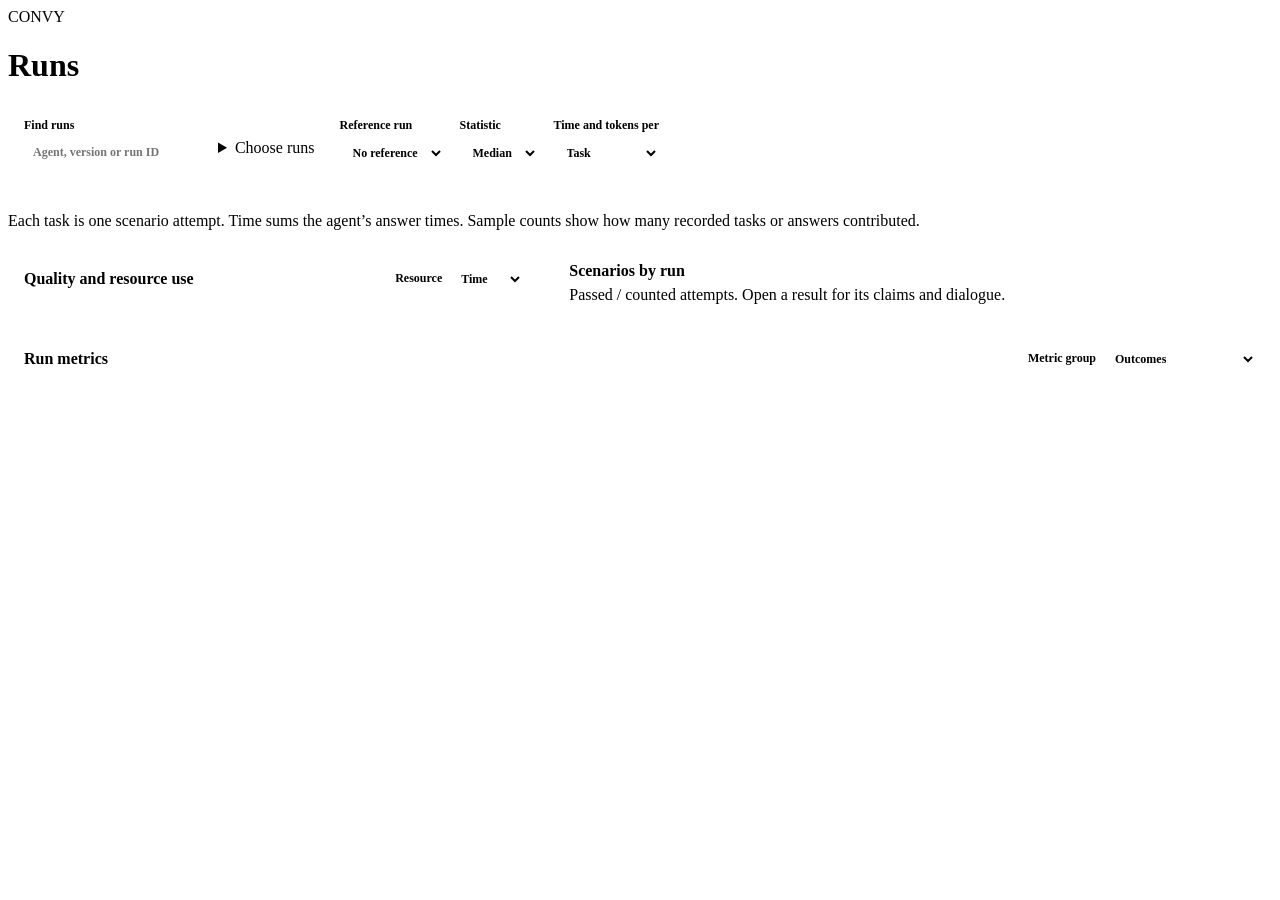
==== commit 753d2bfd: "#48: compare all run metrics with their measurement coverage" ====
--- a/src/convy/pages/index.html
+++ b/src/convy/pages/index.html
@@ -63,6 +63,17 @@
 .cell.failing { background: var(--fail-bg); color: var(--fail); }
 .cell.flaky { background: var(--flaky-bg); color: var(--flaky); }
 .cell.none { background: var(--none-bg); color: var(--none); }
+.metricpanel { margin-top: 14px; overflow: hidden; }
+.metricpanel .panelhead { justify-content: flex-start; }
+.metricpanel .panelhead h2 { margin-right: auto; }
+.metricpanel .panelhead [hidden] { display: none; }
+.metricpanel .hint { margin: 0; padding: 0 16px 10px; }
+.metricpanel .matrix tbody th { font-family: var(--sans); max-width: min(32vw, 260px); }
+.metricpanel .matrix td, .metricpanel .matrix thead th:not(:first-child) { text-align: right; padding: 5px 12px; }
+.metricpanel .matrix td { min-width: 105px; white-space: nowrap; }
+.metricpanel .matrix thead th:not(:first-child) { white-space: normal; overflow-wrap: anywhere; }
+.metricpanel meter { display: block; margin-left: auto; width: 68px; height: 9px; }
+#callname { max-width: min(36ch, 60vw); }
 .empty { margin: 0; }
 @media (max-width: 960px) { .panels { grid-template-columns: minmax(0, 1fr); } }
 @media (max-width: 600px) {
@@ -106,6 +117,25 @@
         <div class="scroll" tabindex="0" role="region" aria-label="Scenario results"><table class="matrix" id="matrix" aria-label="Scenario results by run"></table></div>
       </section>
     </div>
+    <section class="panel metricpanel" aria-labelledby="metrichead">
+      <div class="panelhead"><h2 id="metrichead">Run metrics</h2>
+        <label>Metric group<select id="metricgroup">
+          <option value="outcomes">Outcomes</option><option value="rates">Scenario pass rates</option>
+          <option value="resources">Resource distributions</option><option value="parts">Token composition</option>
+          <option value="calls">Named calls</option>
+        </select></label>
+        <label hidden>Measure<select id="resourcefield">
+          <option value="attempt_seconds">Time / task (s)</option><option value="seconds">Time / answer (s)</option>
+          <option value="attempt_tokens">Tokens / task</option><option value="tokens">Tokens / answer</option>
+          <option value="tool_calls">Tool calls / task</option>
+        </select></label>
+        <label hidden>Call name<select id="callname"></select></label>
+      </div>
+      <p class="hint" id="metricnote"></p>
+      <div class="scroll" tabindex="0" role="region" aria-label="Run metrics">
+        <table class="matrix" id="metrics" aria-labelledby="metrichead" aria-describedby="metricnote"></table>
+      </div>
+    </section>
   </div>
 </main>
 <script>
@@ -113,7 +143,10 @@
 const $ = id => document.getElementById(id);
 const rows = DATA.rows;
 const excluded = new Set();
-const identity = row => [row.run.agent, row.run.version, row.run.short].filter(Boolean).join(" · ");
+const suffixCounts = new Map();
+for (const {run} of rows) suffixCounts.set(run.short, (suffixCounts.get(run.short) ?? 0) + 1);
+const runLabel = row => suffixCounts.get(row.run.short) === 1 ? row.run.short : row.run.id;
+const identity = row => [row.run.agent, row.run.version, runLabel(row)].filter(Boolean).join(" · ");
 const number = new Intl.NumberFormat("en", {maximumSignificantDigits: 8});
 const planned = row => row.run.scenarios * row.run.k;
 const unit = () => $("unit").value;
@@ -144,9 +177,11 @@
   const changed = Object.keys(setup).filter(key => setup[key] !== base[key]);
   if (changed.length) return "Different " + changed.map(key => key.toLowerCase()).join(", ");
   if (!row.quality_ready || !reference.quality_ready) return "Incomplete evaluation";
-  if (row.rate == null || reference.rate == null) return "No verdict";
+  if (!setup["Models file"]) return "Model fingerprint not recorded";
   const points = (row.rate - reference.rate) * 100;
-  return (points > 0 ? "+" : "") + number.format(points) + " pp";
+  const magnitude = Math.abs(points);
+  const label = magnitude > 0 && magnitude < 0.01 ? "<0.01" : magnitude.toLocaleString("en", {maximumFractionDigits: 2});
+  return el("span", {title: points + " percentage points"}, (points > 0 ? "+" : points < 0 ? "−" : "") + label + " pp");
 }
 
 const order = {key: "started", direction: -1};
@@ -185,7 +220,7 @@
   $("columns").replaceChildren(el("tr", {}, columns));
   $("rows").replaceChildren(...list.map(row => el("tr", {className: row === reference ? "refrow" : ""},
     el("td", {className: "identity"}, el("a", {href: row.report, title: row.run.id, "aria-label": `Open report for ${identity(row)}`}, row.run.agent),
-      el("small", {}, [row.run.version, row.run.short].filter(Boolean).join(" · "))),
+      el("small", {}, [row.run.version, runLabel(row)].filter(Boolean).join(" · "))),
     el("td", {}, el("time", {dateTime: row.run.started, title: row.run.started}, when(row.run.started)),
       el("small", {}, row.run.status)),
     el("td", {className: "n"}, `${row.numbers.attempts}/${planned(row)}`, el("small", {}, "recorded"),
@@ -236,15 +271,20 @@
     link.append(svg("title", {}, description), svg("circle", {cx, cy, r: row === reference ? 8 : 5,
       class: row === reference ? "point refpoint" : "point"}));
     // Keep overlapping points at their measured coordinates. Every value also has a table row.
-    const span = row.run.short.length * 7 + 8;
+    const span = runLabel(row).length * 7 + 8;
     const lx = cx + span > right ? cx - span : cx + 8;
     if (labels.every(([a, b, h]) => Math.abs(h - cy) > 14 || a > lx + span || b < lx)) {
-      link.append(svg("text", {x: lx, y: cy - 6, class: "idlabel"}, row.run.short));
+      link.append(svg("text", {x: lx, y: cy - 6, class: "idlabel"}, runLabel(row)));
       labels.push([lx, lx + span, cy]);
     }
     graph.append(link);
   }
   $("plot").replaceChildren(graph);
+}
+function comparisonHead(list, label) {
+  return el("thead", {}, el("tr", {}, el("th", {scope: "col"}, label),
+    list.map(row => el("th", {scope: "col"}, el("a", {href: row.report, title: identity(row)}, runLabel(row)),
+      el("small", {}, [row.run.agent, row.run.version].filter(Boolean).join(" · "))))));
 }
 function matrix(list) {
   const scenarios = new Map();
@@ -254,9 +294,6 @@
       scenarios.get(cell.id).set(row, cell);
     }
   }
-  const headings = list.map(row => el("th", {scope: "col"}, row.run.short,
-    el("small", {}, [row.run.agent, row.run.version].filter(Boolean).join(" · "))));
-  const head = el("thead", {}, el("tr", {}, el("th", {scope: "col"}, "Scenario"), headings));
   const body = el("tbody");
   for (const id of [...scenarios.keys()].sort()) {
     const cells = scenarios.get(id);
@@ -274,8 +311,10 @@
       })));
   }
   if (!scenarios.size) body.append(el("tr", {}, el("td", {className: "empty", colSpan: list.length + 1}, "No scenarios in scope.")));
-  $("matrix").replaceChildren(head, body);
-}
+  $("matrix").replaceChildren(comparisonHead(list, "Scenario"), body);
+}
+
+/*include metrics.js*/
 
 let shown = [], reference = null;
 function draw() {
@@ -288,6 +327,7 @@
   table(shown, reference);
   scatter(shown, reference);
   matrix(shown);
+  runMetrics(shown);
 }
 $("theme").append(themeButton());
 $("summary").textContent = rows.length
@@ -308,6 +348,7 @@
   $("search").oninput = draw;
   for (const id of ["reference","stat","unit"]) $(id).onchange = draw;
   $("resource").onchange = () => scatter(shown, reference);
+  for (const id of ["metricgroup","resourcefield","callname"]) $(id).onchange = () => runMetrics(shown);
   draw();
   new ResizeObserver(() => scatter(shown, reference)).observe($("plot"));
 }
